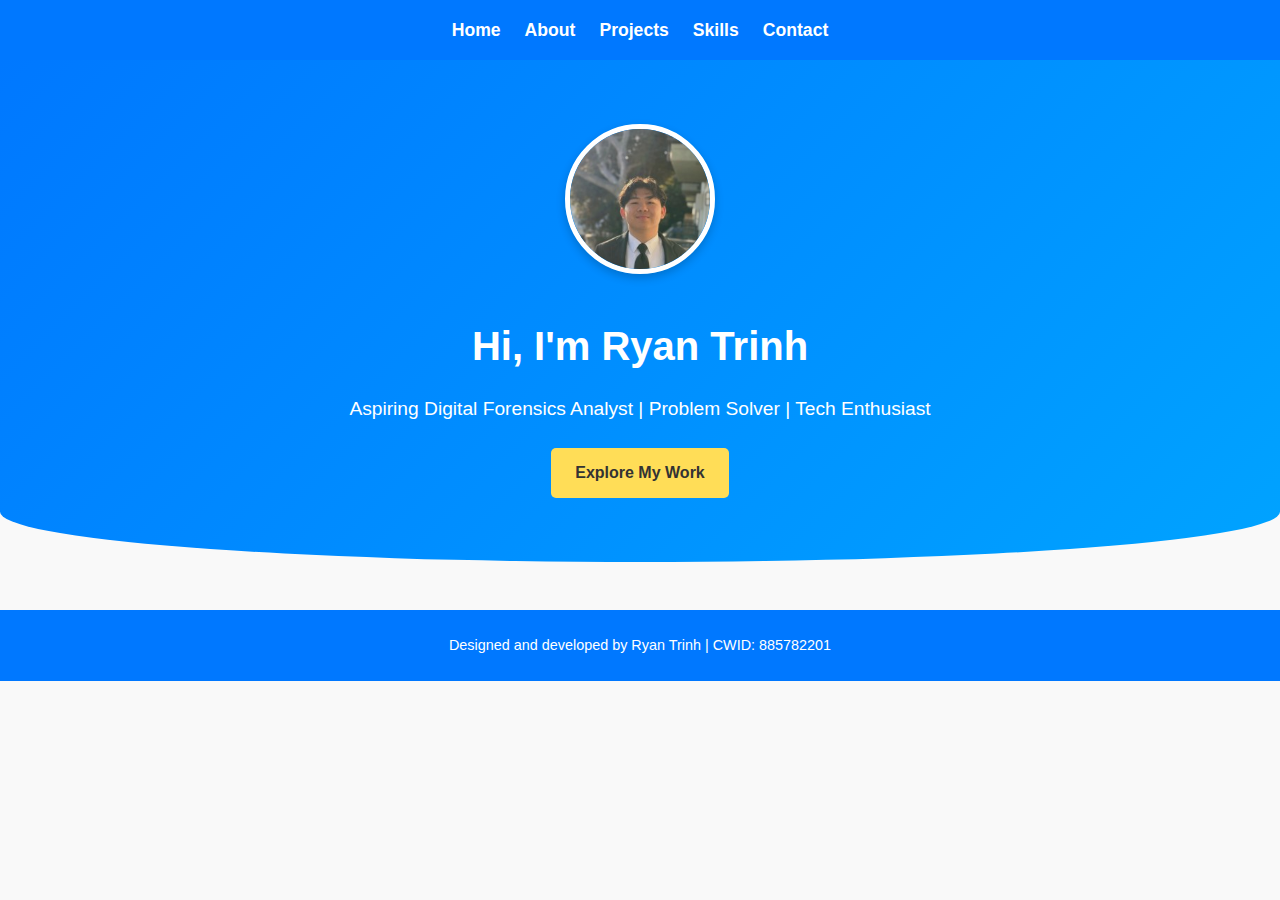
==== index.html @ 2b1e33c4 "index created and styling in progress" ====
<!DOCTYPE html>
<html lang="en">
<head>
    <meta charset="UTF-8">
    <meta name="viewport" content="width=device-width, initial-scale=1.0">
    <title>Ryan's Portfolio Website</title>
    <link rel="stylesheet" href="style.css">
</head>
<body>
    <header>
        <nav>
            <ul>
                <li><a href="index.html">Home</a></li>
                <li><a href="about.html">About</a></li>
                <li><a href="projects.html">Projects</a></li>
                <li><a href="skills.html">Skills</a></li>
                <li><a href="contact.html">Contact</a></li>
            </ul>
        </nav>
    </header>

    <main>
            <section class="intro">
                <!-- Use the direct image URL -->
                <img src="assets/images/ryan.portfolio.jpg" alt="Me!" class="headshot">
                <h1>Hi, I'm Ryan Trinh</h1>
                <p>Aspiring Digital Forensics Analyst | Problem Solver | Tech Enthusiast</p>
                <a href="projects.html" class="cta-button">Explore My Work</a>
            </section>
        </main>
        

    <footer>
        <p>Designed and developed by Ryan Trinh | CWID: 885782201</p>
    </footer>
</body>
</html>
---- style.css ----
/* Global Styles */
* {
    margin: 0;
    padding: 0;
    box-sizing: border-box;
}

body {
    font-family: 'Roboto', Arial, sans-serif;
    line-height: 1.6;
    color: #333;
    background-color: #f9f9f9;
    margin: 0;
}

a {
    text-decoration: none;
    color: inherit;
}

ul {
    list-style: none;
}

/* Header */
header {
    background: #0078FF;
    color: white;
    padding: 1rem 0;
    box-shadow: 0 2px 5px rgba(0, 0, 0, 0.1);
}

header nav ul {
    display: flex;
    justify-content: center;
    gap: 1.5rem;
}

header nav ul li a {
    color: white;
    font-size: 1.1rem;
    font-weight: bold;
    transition: color 0.3s ease-in-out;
}

header nav ul li a:hover {
    color: #ffdd57;
}

/* Main Intro Section */
.intro {
    text-align: center;
    padding: 4rem 1rem;
    background: linear-gradient(135deg, #0078FF, #00A3FF);
    color: white;
    border-bottom-left-radius: 50% 10%;
    border-bottom-right-radius: 50% 10%;
}

.intro .headshot {
    width: 150px;
    height: 150px;
    border-radius: 50%;
    border: 5px solid white;
    box-shadow: 0 4px 10px rgba(0, 0, 0, 0.2);
    margin-bottom: 1rem;
}

.intro h1 {
    font-size: 2.5rem;
    margin: 1rem 0;
}

.intro p {
    font-size: 1.2rem;
    margin-bottom: 1.5rem;
}

.cta-button {
    display: inline-block;
    padding: 0.75rem 1.5rem;
    background: #ffdd57;
    color: #333;
    font-weight: bold;
    font-size: 1rem;
    border-radius: 5px;
    transition: background 0.3s ease-in-out, transform 0.2s ease-in-out;
}

.cta-button:hover {
    background: #ffc107;
    transform: translateY(-3px);
}

/* Footer */
footer {
    text-align: center;
    padding: 1.5rem 0;
    background: #0078FF;
    color: white;
    margin-top: 3rem;
    font-size: 0.9rem;
}

footer p {
    margin: 0;
}
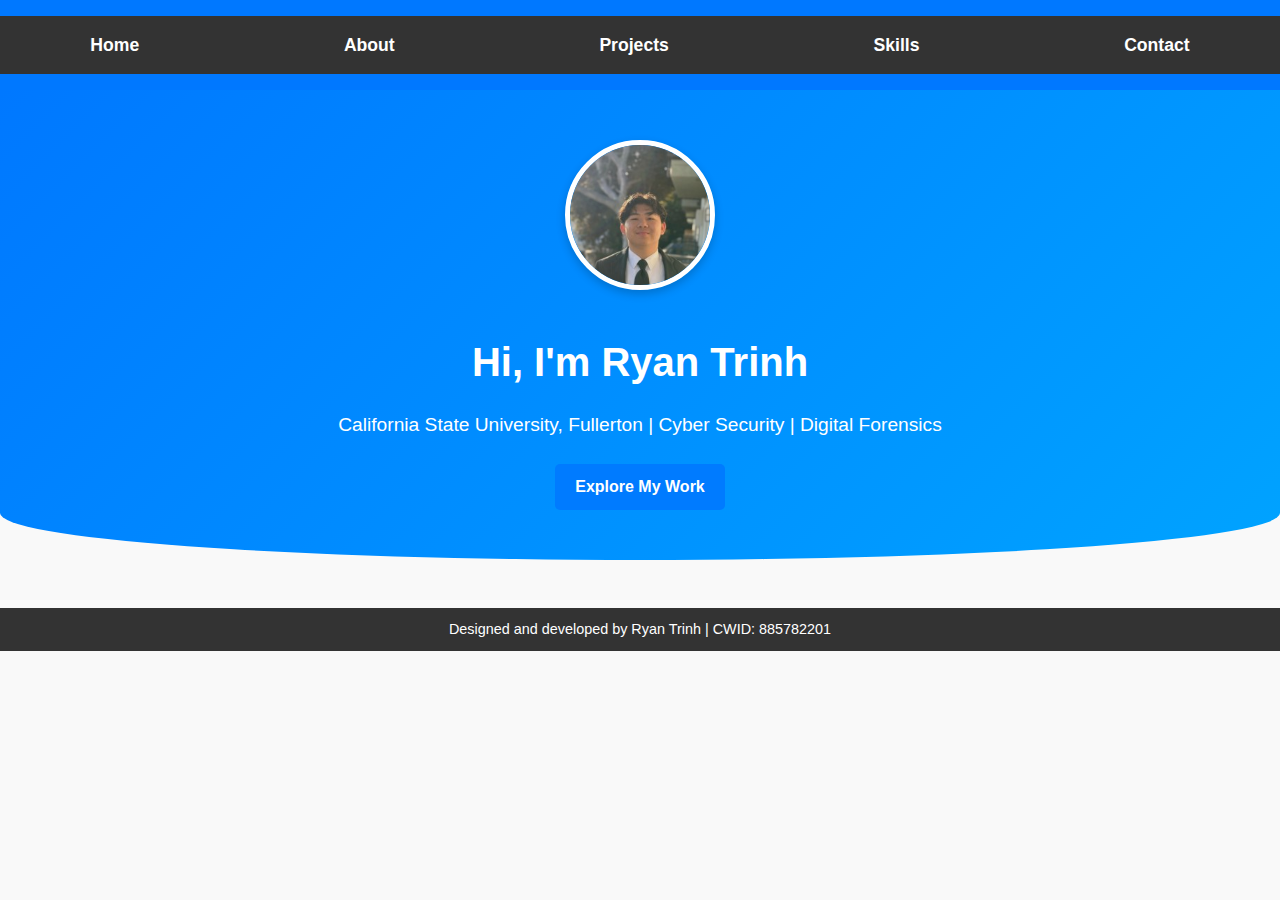
==== commit b8724fec: "new code" ====
--- a/index.html
+++ b/index.html
@@ -5,6 +5,112 @@
     <meta name="viewport" content="width=device-width, initial-scale=1.0">
     <title>Ryan's Portfolio Website</title>
     <link rel="stylesheet" href="style.css">
+    <style>
+        /* Animation styles */
+        body {
+            margin: 0;
+            font-family: Arial, sans-serif;
+            animation: fadeIn 2s ease-in;
+        }
+
+        @keyframes fadeIn {
+            from {
+                opacity: 0;
+            }
+            to {
+                opacity: 1;
+            }
+        }
+
+        header nav ul {
+            list-style: none;
+            margin: 0;
+            padding: 0;
+            display: flex;
+            justify-content: space-around;
+            background-color: #333;
+        }
+
+        header nav ul li {
+            margin: 0;
+        }
+
+        header nav ul li a {
+            text-decoration: none;
+            color: white;
+            padding: 15px 20px;
+            display: inline-block;
+            transition: background-color 0.3s, transform 0.3s;
+        }
+
+        header nav ul li a:hover {
+            background-color: #555;
+            transform: scale(1.1);
+        }
+
+        .intro {
+            text-align: center;
+            padding: 50px;
+            animation: slideUp 1.5s ease-out;
+        }
+
+        @keyframes slideUp {
+            from {
+                transform: translateY(20px);
+                opacity: 0;
+            }
+            to {
+                transform: translateY(0);
+                opacity: 1;
+            }
+        }
+
+        .headshot {
+            border-radius: 50%;
+            width: 150px;
+            height: 150px;
+            animation: rotateIn 2s ease-out;
+        }
+
+        @keyframes rotateIn {
+            from {
+                transform: rotate(-360deg);
+                opacity: 0;
+            }
+            to {
+                transform: rotate(0);
+                opacity: 1;
+            }
+        }
+
+        .cta-button {
+            background-color: #007BFF;
+            color: white;
+            padding: 10px 20px;
+            border: none;
+            border-radius: 5px;
+            text-decoration: none;
+            font-size: 16px;
+            display: inline-block;
+            transition: background-color 0.3s, transform 0.3s;
+        }
+
+        .cta-button:hover {
+            background-color: #0056b3;
+            transform: scale(1.1);
+        }
+
+        footer {
+            text-align: center;
+            padding: 10px;
+            background-color: #333;
+            color: white;
+        }
+
+        footer p {
+            margin: 0;
+        }
+    </style>
 </head>
 <body>
     <header>
@@ -20,15 +126,13 @@
     </header>
 
     <main>
-            <section class="intro">
-                <!-- Use the direct image URL -->
-                <img src="assets/images/ryan.portfolio.jpg" alt="Me!" class="headshot">
-                <h1>Hi, I'm Ryan Trinh</h1>
-                <p>Aspiring Digital Forensics Analyst | Problem Solver | Tech Enthusiast</p>
-                <a href="projects.html" class="cta-button">Explore My Work</a>
-            </section>
-        </main>
-        
+        <section class="intro">
+            <img src="assets/images/ryan.portfolio.jpg" alt="Me!" class="headshot">
+            <h1>Hi, I'm Ryan Trinh</h1>
+            <p>California State University, Fullerton | Cyber Security | Digital Forensics</p>
+            <a href="projects.html" class="cta-button">Explore My Work</a>
+        </section>
+    </main>
 
     <footer>
         <p>Designed and developed by Ryan Trinh | CWID: 885782201</p>
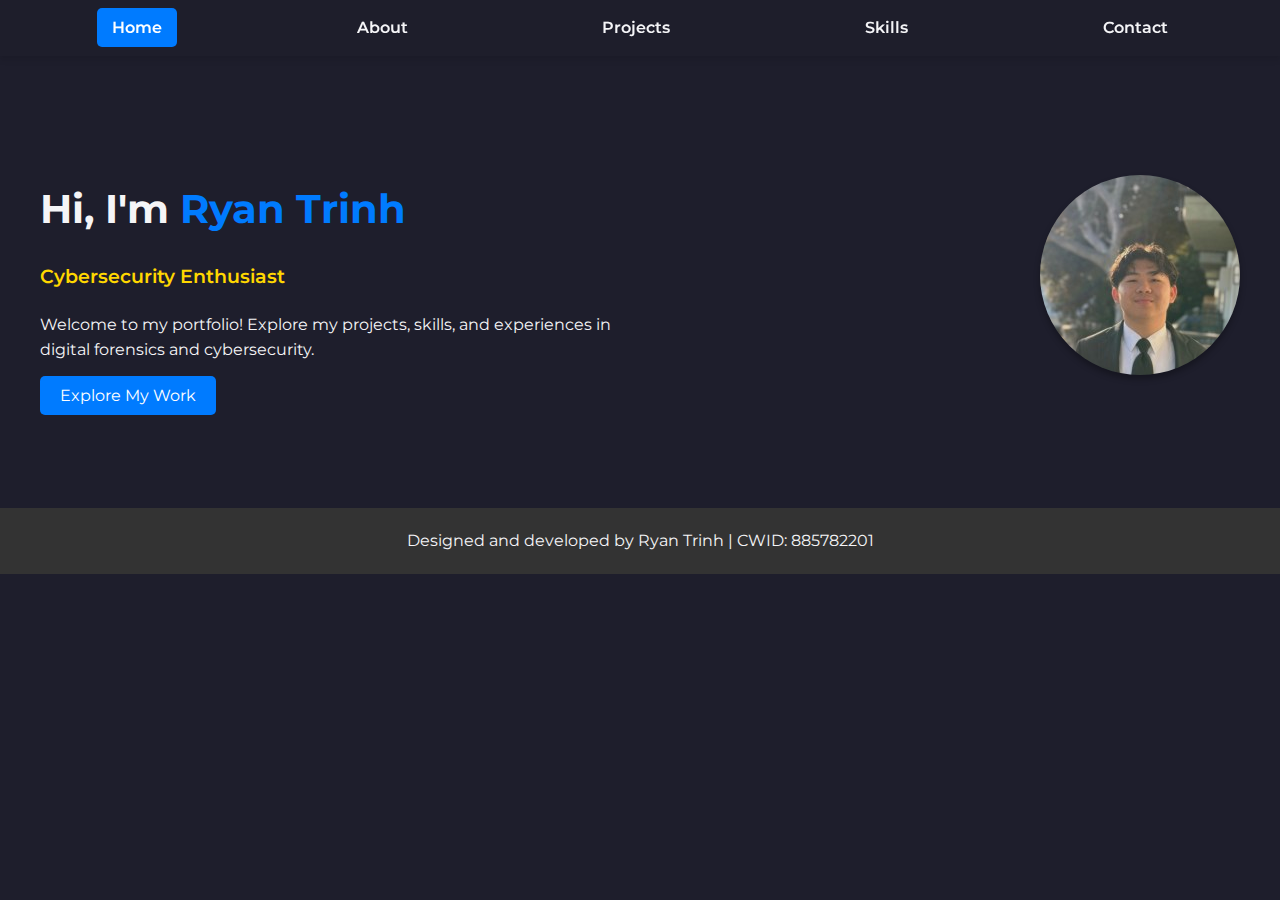
==== commit 8b9c9922: "add skills and cleaned up website and UI" ====
--- a/index.html
+++ b/index.html
@@ -3,120 +3,15 @@
 <head>
     <meta charset="UTF-8">
     <meta name="viewport" content="width=device-width, initial-scale=1.0">
-    <title>Ryan's Portfolio Website</title>
+    <title>Ryan Trinh - Portfolio</title>
     <link rel="stylesheet" href="style.css">
-    <style>
-        /* Animation styles */
-        body {
-            margin: 0;
-            font-family: Arial, sans-serif;
-            animation: fadeIn 2s ease-in;
-        }
-
-        @keyframes fadeIn {
-            from {
-                opacity: 0;
-            }
-            to {
-                opacity: 1;
-            }
-        }
-
-        header nav ul {
-            list-style: none;
-            margin: 0;
-            padding: 0;
-            display: flex;
-            justify-content: space-around;
-            background-color: #333;
-        }
-
-        header nav ul li {
-            margin: 0;
-        }
-
-        header nav ul li a {
-            text-decoration: none;
-            color: white;
-            padding: 15px 20px;
-            display: inline-block;
-            transition: background-color 0.3s, transform 0.3s;
-        }
-
-        header nav ul li a:hover {
-            background-color: #555;
-            transform: scale(1.1);
-        }
-
-        .intro {
-            text-align: center;
-            padding: 50px;
-            animation: slideUp 1.5s ease-out;
-        }
-
-        @keyframes slideUp {
-            from {
-                transform: translateY(20px);
-                opacity: 0;
-            }
-            to {
-                transform: translateY(0);
-                opacity: 1;
-            }
-        }
-
-        .headshot {
-            border-radius: 50%;
-            width: 150px;
-            height: 150px;
-            animation: rotateIn 2s ease-out;
-        }
-
-        @keyframes rotateIn {
-            from {
-                transform: rotate(-360deg);
-                opacity: 0;
-            }
-            to {
-                transform: rotate(0);
-                opacity: 1;
-            }
-        }
-
-        .cta-button {
-            background-color: #007BFF;
-            color: white;
-            padding: 10px 20px;
-            border: none;
-            border-radius: 5px;
-            text-decoration: none;
-            font-size: 16px;
-            display: inline-block;
-            transition: background-color 0.3s, transform 0.3s;
-        }
-
-        .cta-button:hover {
-            background-color: #0056b3;
-            transform: scale(1.1);
-        }
-
-        footer {
-            text-align: center;
-            padding: 10px;
-            background-color: #333;
-            color: white;
-        }
-
-        footer p {
-            margin: 0;
-        }
-    </style>
+    <link href="https://fonts.googleapis.com/css2?family=Montserrat:wght@400;600&display=swap" rel="stylesheet">
 </head>
 <body>
     <header>
         <nav>
             <ul>
-                <li><a href="index.html">Home</a></li>
+                <li><a href="index.html" class="active">Home</a></li>
                 <li><a href="about.html">About</a></li>
                 <li><a href="projects.html">Projects</a></li>
                 <li><a href="skills.html">Skills</a></li>
@@ -126,16 +21,38 @@
     </header>
 
     <main>
-        <section class="intro">
-            <img src="assets/images/ryan.portfolio.jpg" alt="Me!" class="headshot">
-            <h1>Hi, I'm Ryan Trinh</h1>
-            <p>California State University, Fullerton | Cyber Security | Digital Forensics</p>
-            <a href="projects.html" class="cta-button">Explore My Work</a>
+        <section class="hero">
+            <div class="hero-content">
+                <h1>Hi, I'm <span class="highlight">Ryan Trinh</span></h1>
+                <p class="tagline">
+                    <span id="dynamic-tagline">Cybersecurity Enthusiast</span>
+                </p>
+                <p>Welcome to my portfolio! Explore my projects, skills, and experiences in digital forensics and cybersecurity.</p>
+                <a href="projects.html" class="cta-button">Explore My Work</a>
+            </div>
+            <div class="hero-image">
+                <img src="assets/images/ryan.portfolio.jpg" alt="Ryan Trinh" />
+            </div>
         </section>
     </main>
 
     <footer>
         <p>Designed and developed by Ryan Trinh | CWID: 885782201</p>
     </footer>
+
+    <script>
+        const taglines = [
+            "Cybersecurity Enthusiast",
+            "Digital Forensics Analyst",
+            "Software Developer",
+            "Ethical Hacker"
+        ];
+        let index = 0;
+
+        setInterval(() => {
+            document.getElementById("dynamic-tagline").innerText = taglines[index];
+            index = (index + 1) % taglines.length;
+        }, 3000);
+    </script>
 </body>
 </html>
--- a/style.css
+++ b/style.css
@@ -1,107 +1,125 @@
-/* Global Styles */
-* {
+/* General Styles */
+body {
     margin: 0;
-    padding: 0;
-    box-sizing: border-box;
+    font-family: 'Montserrat', sans-serif;
+    background-color: #1E1E2C;
+    color: #F5F5F7;
+    line-height: 1.6;
+    animation: fadeIn 2s ease-in-out;
 }
 
-body {
-    font-family: 'Roboto', Arial, sans-serif;
-    line-height: 1.6;
-    color: #333;
-    background-color: #f9f9f9;
-    margin: 0;
-}
-
-a {
-    text-decoration: none;
-    color: inherit;
-}
-
-ul {
-    list-style: none;
-}
-
-/* Header */
 header {
-    background: #0078FF;
-    color: white;
-    padding: 1rem 0;
-    box-shadow: 0 2px 5px rgba(0, 0, 0, 0.1);
+    position: fixed;
+    top: 0;
+    width: 100%;
+    background: rgba(30, 30, 44, 0.8);
+    backdrop-filter: blur(10px);
+    z-index: 1000;
+    box-shadow: 0 4px 6px rgba(0, 0, 0, 0.1);
 }
 
 header nav ul {
     display: flex;
-    justify-content: center;
-    gap: 1.5rem;
+    justify-content: space-around;
+    margin: 0;
+    padding: 15px;
+    list-style: none;
 }
 
 header nav ul li a {
-    color: white;
-    font-size: 1.1rem;
-    font-weight: bold;
-    transition: color 0.3s ease-in-out;
+    text-decoration: none;
+    color: #F5F5F7;
+    padding: 10px 15px;
+    font-weight: 600;
+    transition: color 0.3s, background-color 0.3s;
 }
 
+header nav ul li a.active,
 header nav ul li a:hover {
-    color: #ffdd57;
+    background-color: #007BFF;
+    border-radius: 5px;
+    color: #fff;
 }
 
-/* Main Intro Section */
-.intro {
-    text-align: center;
-    padding: 4rem 1rem;
-    background: linear-gradient(135deg, #0078FF, #00A3FF);
-    color: white;
-    border-bottom-left-radius: 50% 10%;
-    border-bottom-right-radius: 50% 10%;
+main {
+    padding-top: 100px;
 }
 
-.intro .headshot {
-    width: 150px;
-    height: 150px;
-    border-radius: 50%;
-    border: 5px solid white;
-    box-shadow: 0 4px 10px rgba(0, 0, 0, 0.2);
-    margin-bottom: 1rem;
+/* Hero Section */
+.hero {
+    display: flex;
+    align-items: center;
+    justify-content: space-between;
+    padding: 50px 20px;
+    max-width: 1200px;
+    margin: 0 auto;
 }
 
-.intro h1 {
-    font-size: 2.5rem;
-    margin: 1rem 0;
+.hero-content {
+    max-width: 600px;
 }
 
-.intro p {
-    font-size: 1.2rem;
-    margin-bottom: 1.5rem;
+.hero-content h1 {
+    font-size: 2.5rem;
+    margin-bottom: 20px;
 }
 
-.cta-button {
-    display: inline-block;
-    padding: 0.75rem 1.5rem;
-    background: #ffdd57;
-    color: #333;
-    font-weight: bold;
-    font-size: 1rem;
-    border-radius: 5px;
-    transition: background 0.3s ease-in-out, transform 0.2s ease-in-out;
+.hero-content .highlight {
+    color: #007BFF;
 }
 
-.cta-button:hover {
-    background: #ffc107;
-    transform: translateY(-3px);
+.hero-content .tagline {
+    font-size: 1.2rem;
+    font-weight: 600;
+    color: #FFD700;
+    margin-bottom: 20px;
+}
+
+.hero-content p {
+    margin-bottom: 20px;
+}
+
+.hero-content .cta-button {
+    background-color: #007BFF;
+    color: white;
+    padding: 10px 20px;
+    border: none;
+    border-radius: 5px;
+    font-size: 1rem;
+    text-decoration: none;
+    transition: background-color 0.3s, transform 0.3s;
+}
+
+.hero-content .cta-button:hover {
+    background-color: #0056b3;
+    transform: scale(1.05);
+}
+
+.hero-image img {
+    max-width: 300px;
+    border-radius: 50%;
+    box-shadow: 0 4px 6px rgba(0, 0, 0, 0.3);
 }
 
 /* Footer */
 footer {
     text-align: center;
-    padding: 1.5rem 0;
-    background: #0078FF;
-    color: white;
-    margin-top: 3rem;
-    font-size: 0.9rem;
+    padding: 20px;
+    background-color: #333;
+    color: #F5F5F7;
+    margin-top: 50px;
 }
 
 footer p {
     margin: 0;
 }
+
+/* Animations */
+@keyframes fadeIn {
+    from {
+        opacity: 0;
+    }
+    to {
+        opacity: 1;
+    }
+}
